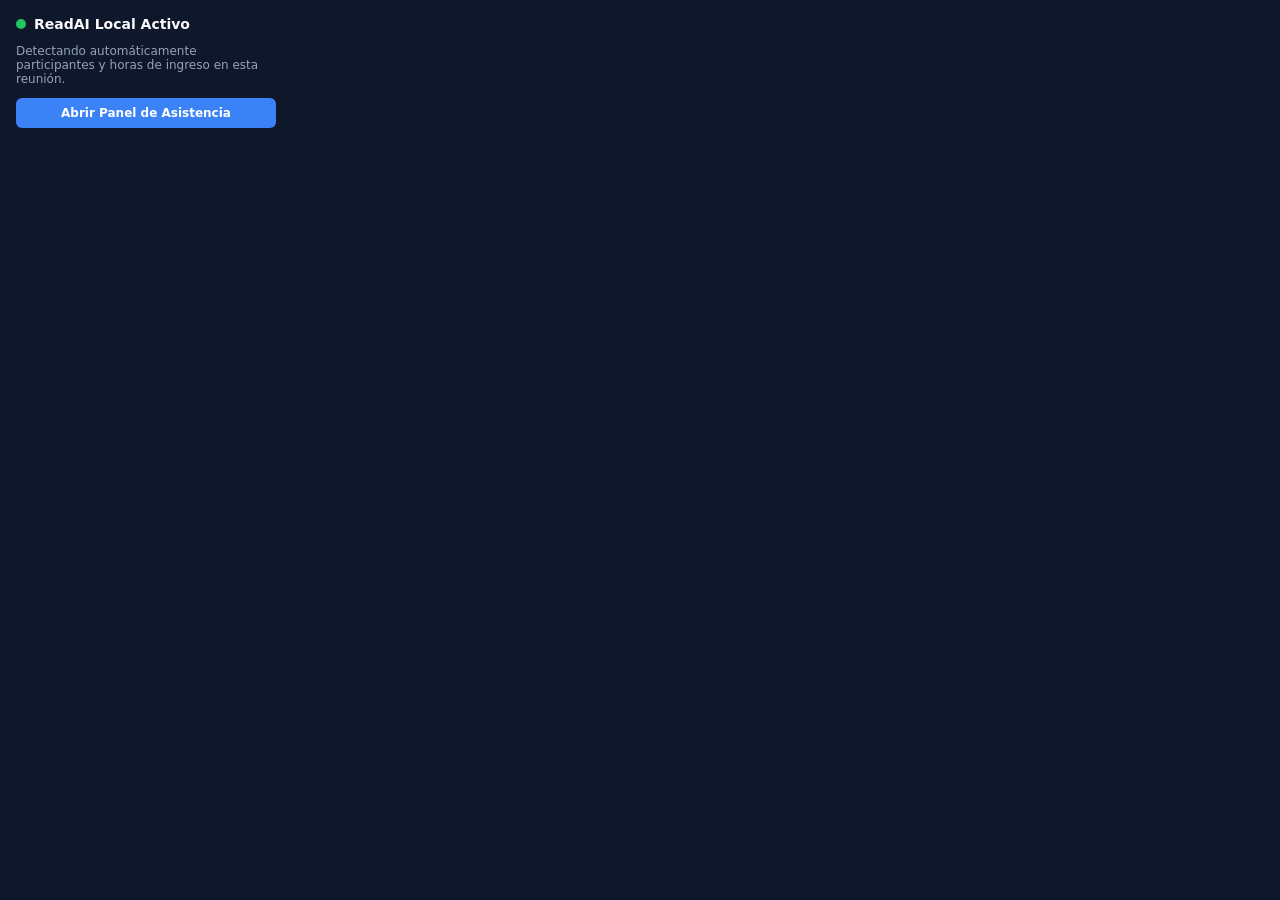
==== frontend/extension/popup.html @ a44f7531 "feat: Initial commit for ReadAI Local with Google Meet attendance and analytics" ====
<!DOCTYPE html>
<html lang="es">
<head>
    <meta charset="UTF-8">
    <title>ReadAI Local</title>
    <style>
        body { width: 260px; font-family: system-ui, sans-serif; margin: 0; padding: 16px; background: #0F172A; color: #F8FAFC; }
        .header { display: flex; align-items: center; gap: 8px; margin-bottom: 12px; }
        .status-dot { width: 10px; height: 10px; border-radius: 50%; background: #22C55E; }
        .title { font-weight: bold; font-size: 14px; }
        p { font-size: 12px; color: #94A3B8; margin: 6px 0; }
        .btn { display: block; width: 100%; text-align: center; background: #3B82F6; color: white; padding: 8px 0; border-radius: 6px; text-decoration: none; font-size: 12px; font-weight: bold; margin-top: 12px; }
        .btn:hover { background: #2563EB; }
    </style>
</head>
<body>
    <div class="header">
        <span class="status-dot"></span>
        <span class="title">ReadAI Local Activo</span>
    </div>
    <p>Detectando automáticamente participantes y horas de ingreso en esta reunión.</p>
    <a href="http://localhost:8000/attendance" target="_blank" class="btn">Abrir Panel de Asistencia</a>
</body>
</html>
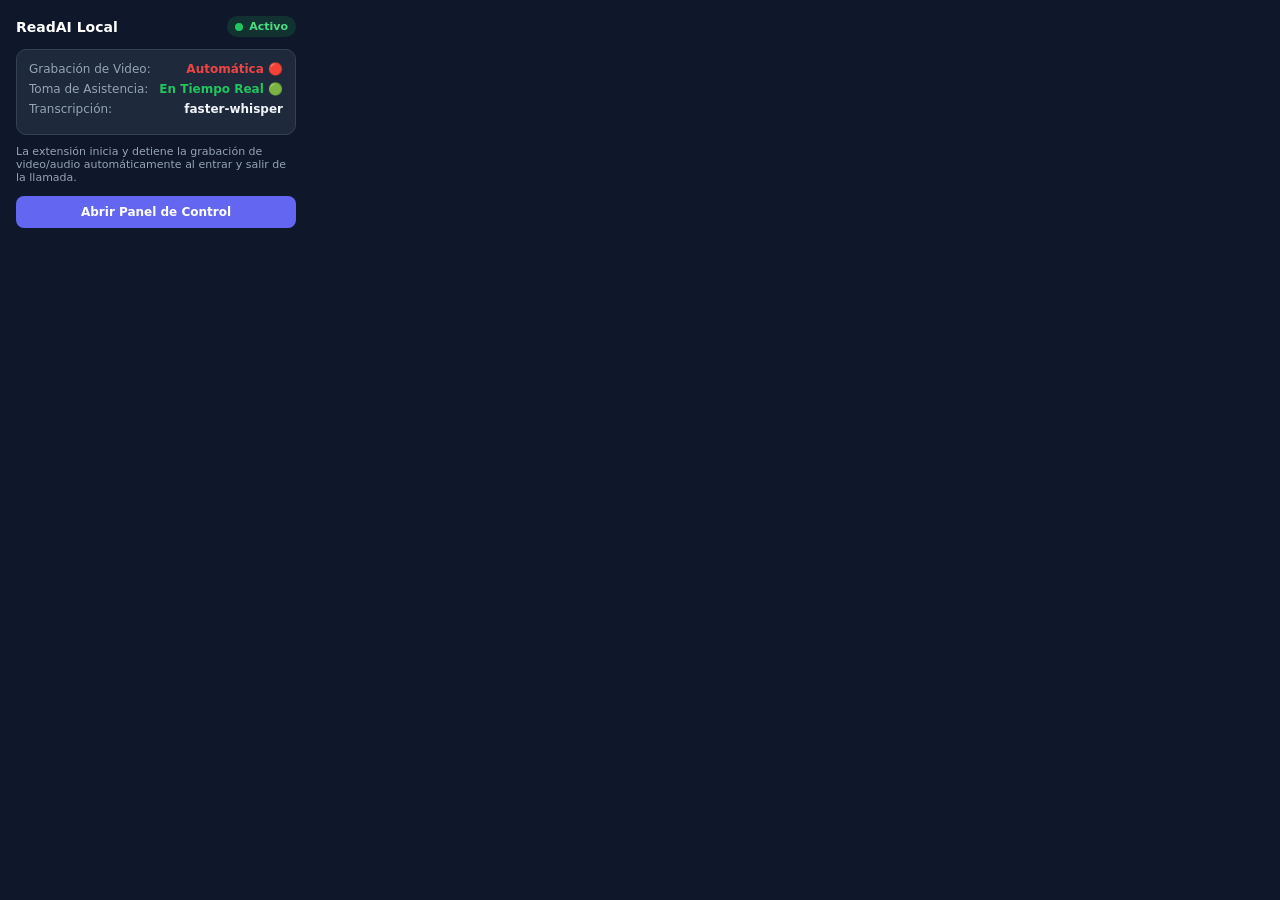
==== commit 8efdc007: "feat: Automatic Google Meet video & audio recording, background service worker, live timer, and play" ====
--- a/frontend/extension/popup.html
+++ b/frontend/extension/popup.html
@@ -2,23 +2,44 @@
 <html lang="es">
 <head>
     <meta charset="UTF-8">
-    <title>ReadAI Local</title>
+    <title>ReadAI Local Assistant</title>
     <style>
-        body { width: 260px; font-family: system-ui, sans-serif; margin: 0; padding: 16px; background: #0F172A; color: #F8FAFC; }
-        .header { display: flex; align-items: center; gap: 8px; margin-bottom: 12px; }
-        .status-dot { width: 10px; height: 10px; border-radius: 50%; background: #22C55E; }
-        .title { font-weight: bold; font-size: 14px; }
-        p { font-size: 12px; color: #94A3B8; margin: 6px 0; }
-        .btn { display: block; width: 100%; text-align: center; background: #3B82F6; color: white; padding: 8px 0; border-radius: 6px; text-decoration: none; font-size: 12px; font-weight: bold; margin-top: 12px; }
-        .btn:hover { background: #2563EB; }
+        body { width: 280px; font-family: system-ui, -apple-system, sans-serif; margin: 0; padding: 16px; background: #0F172A; color: #F8FAFC; }
+        .header { display: flex; align-items: center; justify-content: space-between; margin-bottom: 12px; }
+        .badge { display: flex; align-items: center; gap: 6px; font-size: 11px; font-weight: bold; background: rgba(34, 197, 94, 0.15); color: #4ADE80; padding: 4px 8px; border-radius: 9999px; }
+        .dot { width: 8px; height: 8px; border-radius: 50%; background: #22C55E; }
+        .title { font-weight: bold; font-size: 14px; color: white; }
+        .card { background: #1E293B; border: 1px solid #334155; border-radius: 10px; padding: 12px; margin: 10px 0; font-size: 12px; }
+        .card-row { display: flex; justify-content: space-between; margin-bottom: 6px; }
+        .label { color: #94A3B8; }
+        .val { font-weight: 600; color: #F1F5F9; }
+        .btn { display: block; width: 100%; text-align: center; background: #6366F1; color: white; padding: 9px 0; border-radius: 8px; text-decoration: none; font-size: 12px; font-weight: bold; margin-top: 12px; box-sizing: border-box; }
+        .btn:hover { background: #4F46E5; }
     </style>
 </head>
 <body>
     <div class="header">
-        <span class="status-dot"></span>
-        <span class="title">ReadAI Local Activo</span>
+        <span class="title">ReadAI Local</span>
+        <div class="badge">
+            <span class="dot"></span>
+            <span>Activo</span>
+        </div>
     </div>
-    <p>Detectando automáticamente participantes y horas de ingreso en esta reunión.</p>
-    <a href="http://localhost:8000/attendance" target="_blank" class="btn">Abrir Panel de Asistencia</a>
+    <div class="card">
+        <div class="card-row">
+            <span class="label">Grabación de Video:</span>
+            <span class="val" style="color:#EF4444;">Automática 🔴</span>
+        </div>
+        <div class="card-row">
+            <span class="label">Toma de Asistencia:</span>
+            <span class="val" style="color:#22C55E;">En Tiempo Real 🟢</span>
+        </div>
+        <div class="card-row">
+            <span class="label">Transcripción:</span>
+            <span class="val">faster-whisper</span>
+        </div>
+    </div>
+    <p style="font-size:11px; color:#94A3B8; margin:6px 0;">La extensión inicia y detiene la grabación de video/audio automáticamente al entrar y salir de la llamada.</p>
+    <a href="http://localhost:8000/attendance" target="_blank" class="btn">Abrir Panel de Control</a>
 </body>
 </html>
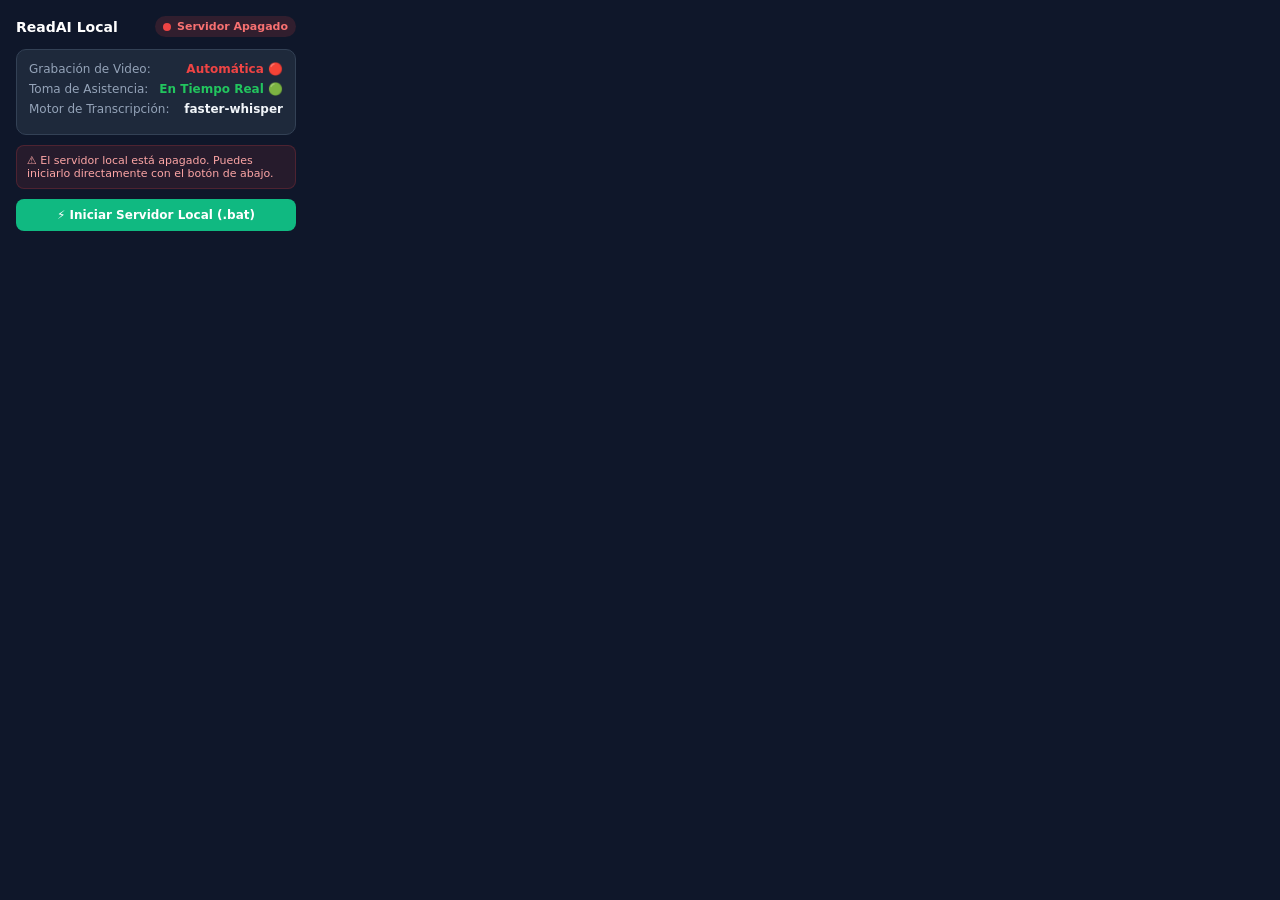
==== commit fd237a3b: "feat: Add Windows readai:// protocol support to launch bat directly from Chrome extension" ====
--- a/frontend/extension/popup.html
+++ b/frontend/extension/popup.html
@@ -6,23 +6,30 @@
     <style>
         body { width: 280px; font-family: system-ui, -apple-system, sans-serif; margin: 0; padding: 16px; background: #0F172A; color: #F8FAFC; }
         .header { display: flex; align-items: center; justify-content: space-between; margin-bottom: 12px; }
-        .badge { display: flex; align-items: center; gap: 6px; font-size: 11px; font-weight: bold; background: rgba(34, 197, 94, 0.15); color: #4ADE80; padding: 4px 8px; border-radius: 9999px; }
-        .dot { width: 8px; height: 8px; border-radius: 50%; background: #22C55E; }
+        .badge { display: flex; align-items: center; gap: 6px; font-size: 11px; font-weight: bold; padding: 4px 8px; border-radius: 9999px; }
+        .badge-online { background: rgba(34, 197, 94, 0.15); color: #4ADE80; }
+        .badge-offline { background: rgba(239, 68, 68, 0.15); color: #F87171; }
+        .dot { width: 8px; height: 8px; border-radius: 50%; }
+        .dot-online { background: #22C55E; box-shadow: 0 0 8px #22C55E; }
+        .dot-offline { background: #EF4444; }
         .title { font-weight: bold; font-size: 14px; color: white; }
         .card { background: #1E293B; border: 1px solid #334155; border-radius: 10px; padding: 12px; margin: 10px 0; font-size: 12px; }
         .card-row { display: flex; justify-content: space-between; margin-bottom: 6px; }
         .label { color: #94A3B8; }
         .val { font-weight: 600; color: #F1F5F9; }
-        .btn { display: block; width: 100%; text-align: center; background: #6366F1; color: white; padding: 9px 0; border-radius: 8px; text-decoration: none; font-size: 12px; font-weight: bold; margin-top: 12px; box-sizing: border-box; }
-        .btn:hover { background: #4F46E5; }
+        .btn { display: block; width: 100%; text-align: center; color: white; padding: 9px 0; border-radius: 8px; text-decoration: none; font-size: 12px; font-weight: bold; margin-top: 10px; box-sizing: border-box; cursor: pointer; border: none; }
+        .btn-panel { background: #6366F1; }
+        .btn-panel:hover { background: #4F46E5; }
+        .btn-launch { background: #10B981; }
+        .btn-launch:hover { background: #059669; }
     </style>
 </head>
 <body>
     <div class="header">
         <span class="title">ReadAI Local</span>
-        <div class="badge">
-            <span class="dot"></span>
-            <span>Activo</span>
+        <div id="statusBadge" class="badge badge-online">
+            <span id="statusDot" class="dot dot-online"></span>
+            <span id="statusText">Verificando...</span>
         </div>
     </div>
     <div class="card">
@@ -35,11 +42,25 @@
             <span class="val" style="color:#22C55E;">En Tiempo Real 🟢</span>
         </div>
         <div class="card-row">
-            <span class="label">Transcripción:</span>
+            <span class="label">Motor de Transcripción:</span>
             <span class="val">faster-whisper</span>
         </div>
     </div>
-    <p style="font-size:11px; color:#94A3B8; margin:6px 0;">La extensión inicia y detiene la grabación de video/audio automáticamente al entrar y salir de la llamada.</p>
-    <a href="http://localhost:8000/attendance" target="_blank" class="btn">Abrir Panel de Control</a>
+    
+    <div id="offlineAlert" style="display:none; padding:8px 10px; background:rgba(239, 68, 68, 0.1); border:1px solid rgba(239, 68, 68, 0.2); border-radius:8px; font-size:11px; color:#FCA5A5; margin-bottom:8px;">
+        ⚠️ El servidor local está apagado. Puedes iniciarlo directamente con el botón de abajo.
+    </div>
+
+    <!-- Botón para iniciar el servidor si está apagado -->
+    <a id="btnLaunchBat" href="readai://start" class="btn btn-launch" style="display:none;">
+        ⚡ Iniciar Servidor Local (.bat)
+    </a>
+
+    <!-- Botón para abrir el panel si está encendido -->
+    <a id="btnOpenPanel" href="http://localhost:8000/attendance" target="_blank" class="btn btn-panel">
+        Abrir Panel de Control
+    </a>
+
+    <script src="popup.js"></script>
 </body>
 </html>
